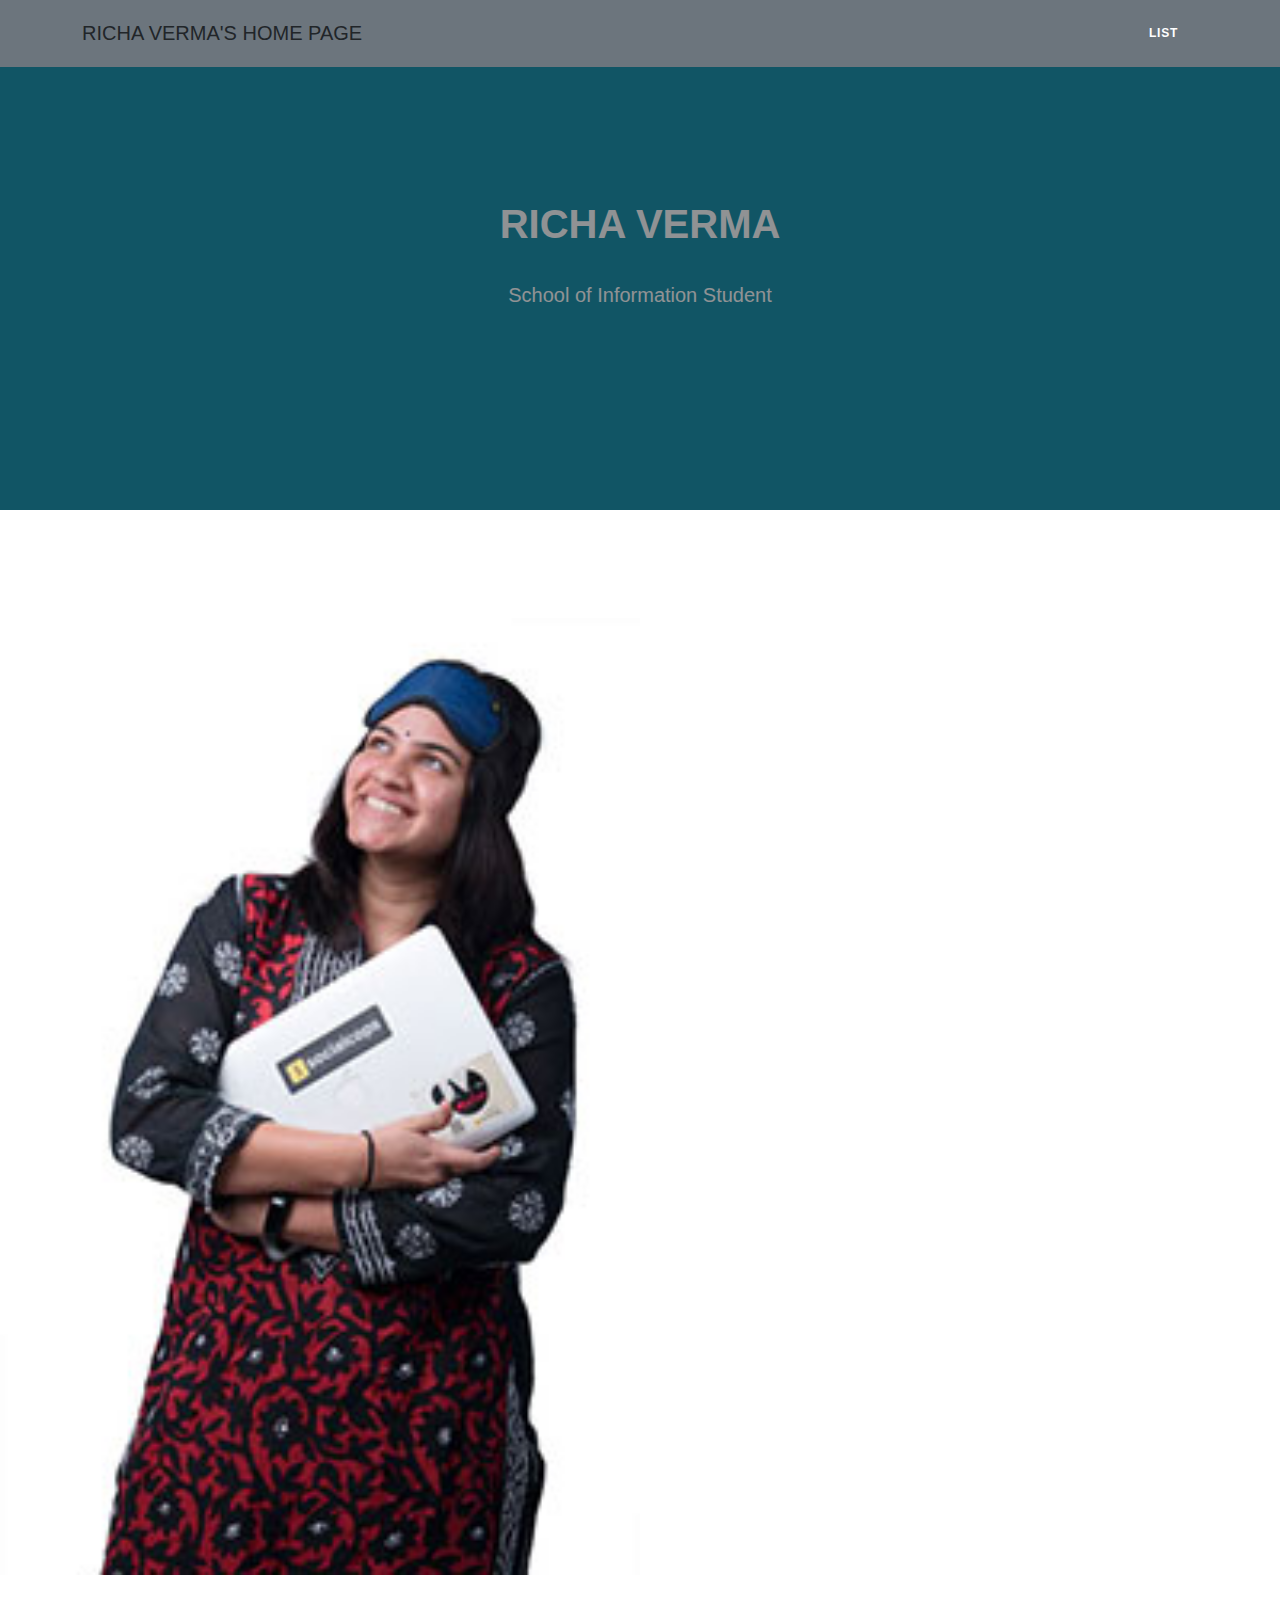
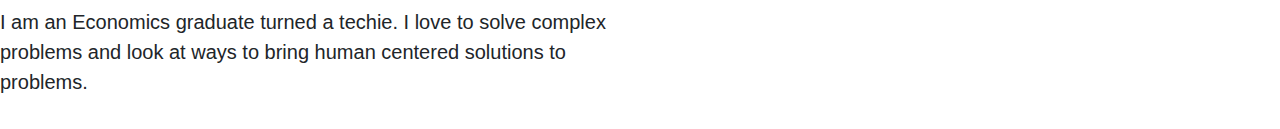
==== index.html @ cc1a4993 "updated layout" ====
<!DOCTYPE HTML>  
<html>  
    <header>
        <link rel="stylesheet" href="style3.css">
        <link rel="stylesheet" href="table_style.css">
        <title>Richa Verma's Resume</title>
    </header>
    <body>  
        <!---Navigation--->
        <!--This section of code defines the navigation bar at the top of the page.  The classes used here are defined in the style.css file.-->
        <nav class="navbar navbar-expand-lg bg-secondary text-uppercase fixed-top" id="mainNav">
            <div class="container">
                <!--This code defines the "My Webpage" link in the top left corner of the navigation pane-->
                <a class="navbar-dark" href="./index.html">Richa Verma's Home Page</a>
                <!--This code defines the "List" link in the top right corner of the navigation pane-->
                <ul class="navbar-nav ms-auto">
                    <li class="nav-item mx-0 mx-lg-1"><a class="nav-link py-3 px-0 px-lg-3 rounded" href="./list.html">List</a></li>
                </ul>
            </div>
        </nav>
        <!--This section defines the middle section of the webpage-->
        <header class="masthead bg-primary text-white text-center">
            <div class="container d-flex align-items-center flex-column">
                
                <!-- This code is for the student name-->
                <h1 class="masthead-heading text-uppercase mb-0">Richa Verma</h1>
                <!--This code creates the two lines separating the student name from the subtitle-->
                <div class="divider-custom divider-light">
                    <div class="divider-custom-line"></div>
                    <div class="divider-custom-line"></div>
                </div>
                <!--This code creates the subheading underneath the line dividers-->
                <p class="masthead-subheading font-weight-light mb-0">School of Information Student</p>
            </div>
        </header>
        <div class="row-cols-md-1">
            <br /><br />
          
            <div class="row-cols-md-2"> 
                <img src="thumb-richa-200.jpg" alt="Girl in a jacket"> 
             </div>
                <div class="row-cols-md-2"> 
               <p class="p">
                I am an Economics graduate turned a techie. I love to solve complex problems and look at ways to bring human centered solutions to problems. 
               </p>
            </div>
        </div>
    </body>

</html>
---- table_style.css ----
table {
  width: 75%;
  font-size: large;
}

td {
  padding: 10px;
}
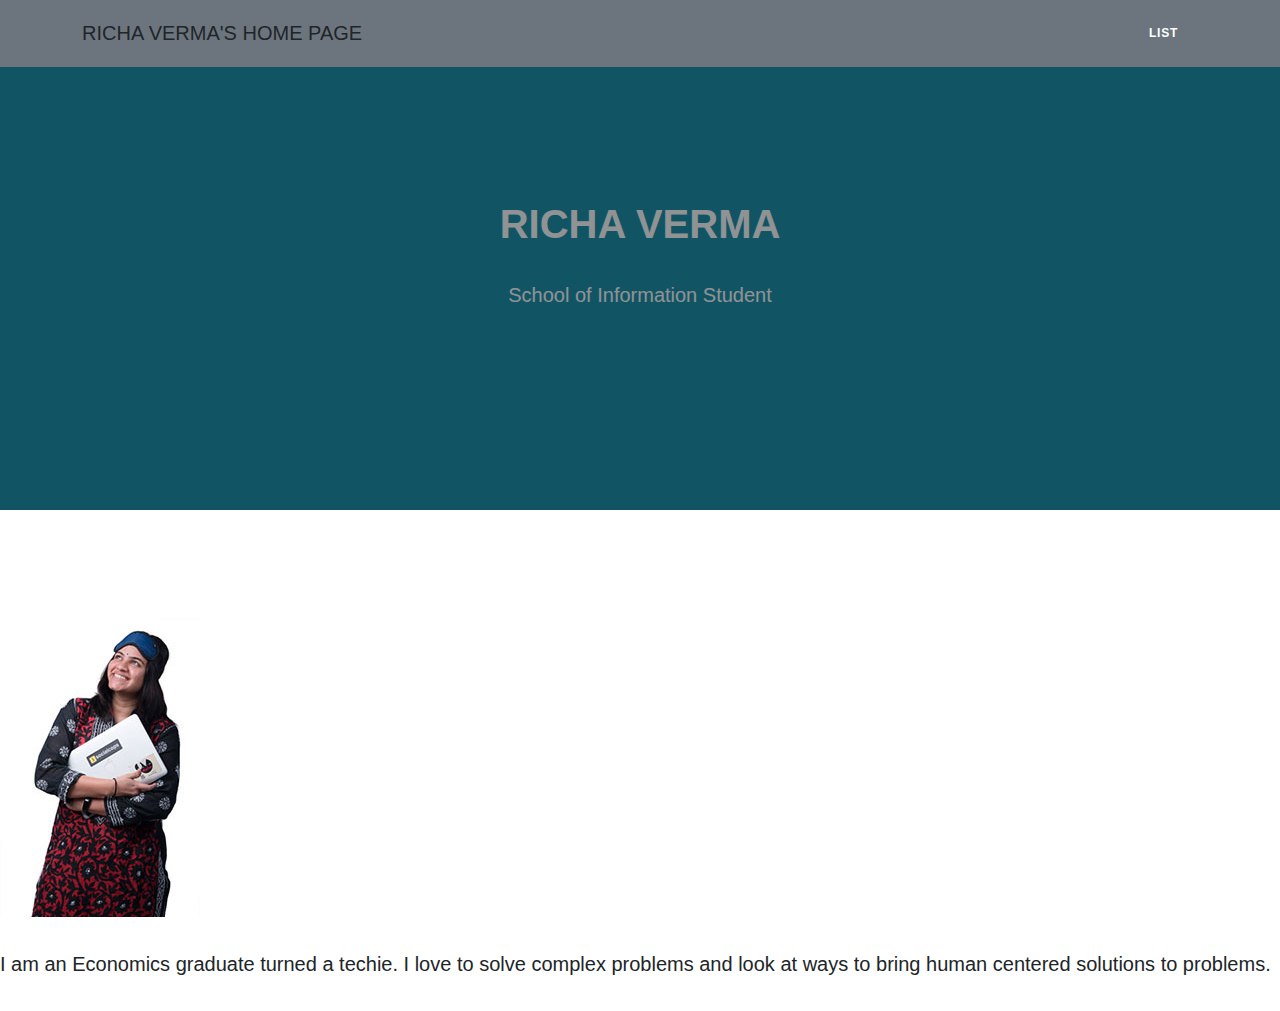
==== commit c5151509: "updated layout again" ====
--- a/index.html
+++ b/index.html
@@ -33,13 +33,13 @@
                 <p class="masthead-subheading font-weight-light mb-0">School of Information Student</p>
             </div>
         </header>
-        <div class="row-cols-md-1">
+        <div class="row-cols-lg-1">
             <br /><br />
           
-            <div class="row-cols-md-2"> 
+            <div class="col-md-6"> 
                 <img src="thumb-richa-200.jpg" alt="Girl in a jacket"> 
              </div>
-                <div class="row-cols-md-2"> 
+                <div class="col-md-6"> 
                <p class="p">
                 I am an Economics graduate turned a techie. I love to solve complex problems and look at ways to bring human centered solutions to problems. 
                </p>
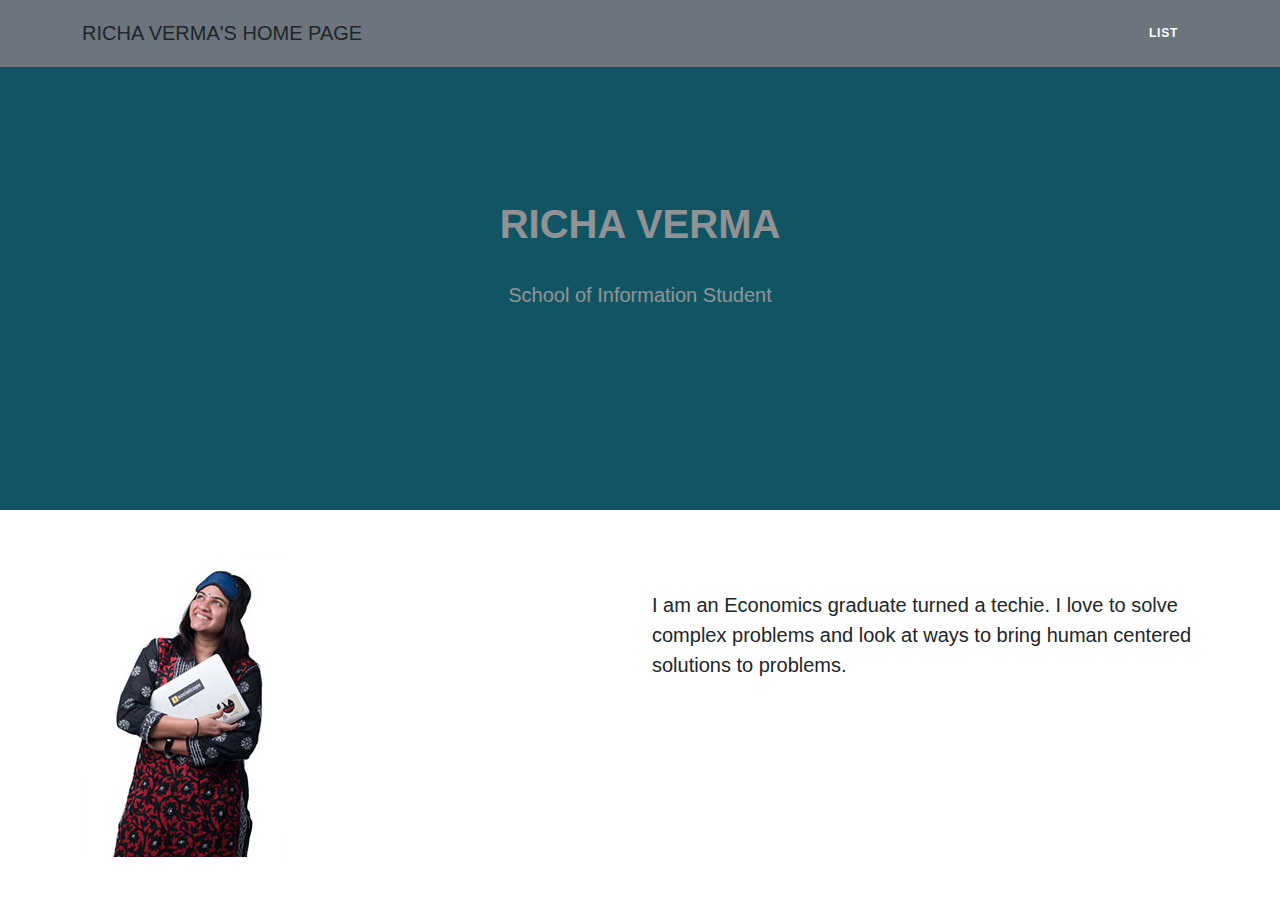
==== commit 6d63dec3: "new outline" ====
--- a/index.html
+++ b/index.html
@@ -33,11 +33,12 @@
                 <p class="masthead-subheading font-weight-light mb-0">School of Information Student</p>
             </div>
         </header>
-        <div class="row-cols-lg-1">
+    <div class="container">
+        <div class="row">
             <br /><br />
           
             <div class="col-md-6"> 
-                <img src="thumb-richa-200.jpg" alt="Girl in a jacket"> 
+                <img clas="img-thumbnail" src="thumb-richa-200.jpg" alt="Richa Verma"> 
              </div>
                 <div class="col-md-6"> 
                <p class="p">
@@ -45,6 +46,7 @@
                </p>
             </div>
         </div>
+    </div>
     </body>
 
 </html>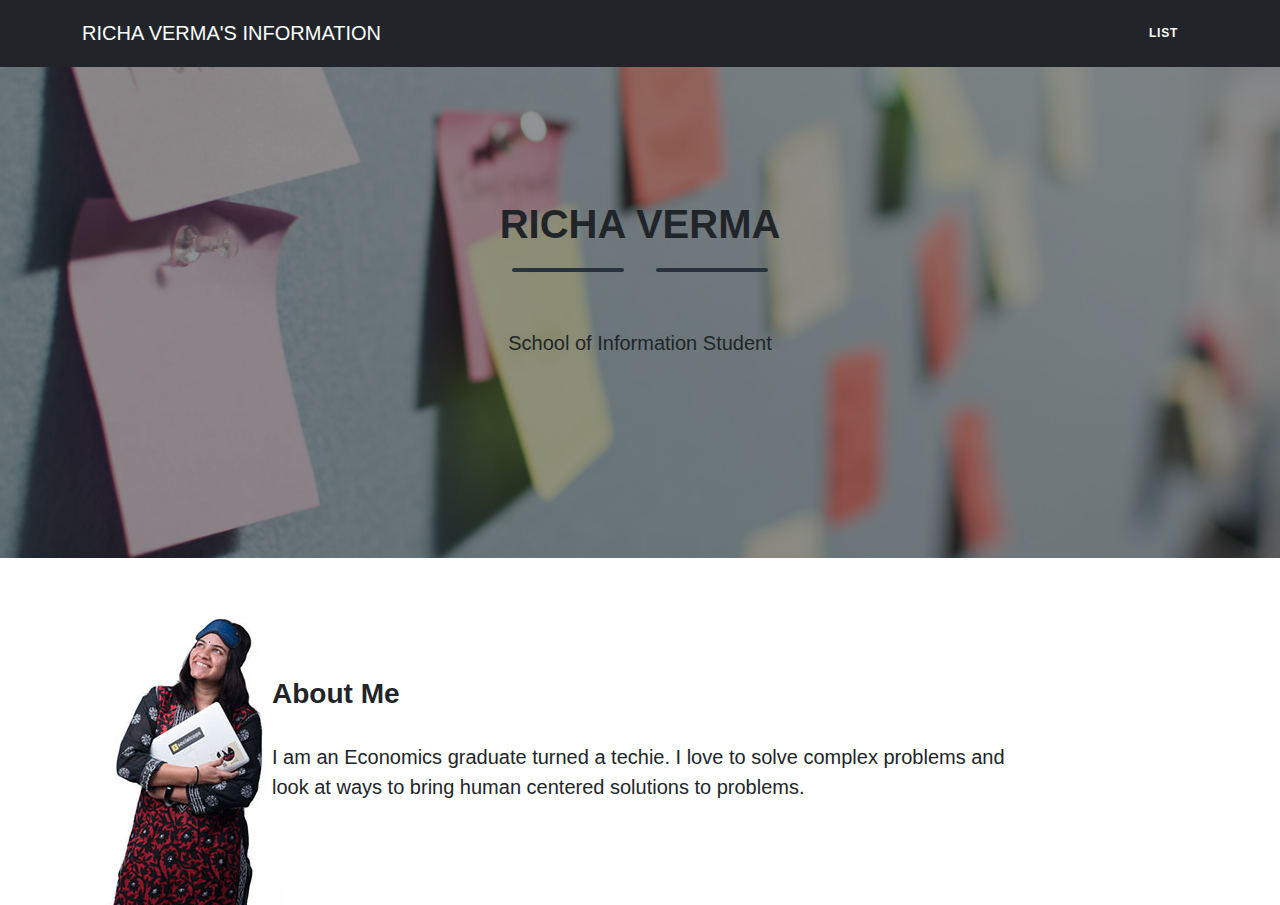
==== commit b122b998: "added bg image, fixed formatting, improved css" ====
--- a/index.html
+++ b/index.html
@@ -3,15 +3,15 @@
     <header>
         <link rel="stylesheet" href="style3.css">
         <link rel="stylesheet" href="table_style.css">
-        <title>Richa Verma's Resume</title>
+        <title>Richa Verma's Page</title>
     </header>
     <body>  
         <!---Navigation--->
         <!--This section of code defines the navigation bar at the top of the page.  The classes used here are defined in the style.css file.-->
-        <nav class="navbar navbar-expand-lg bg-secondary text-uppercase fixed-top" id="mainNav">
+        <nav class="navbar navbar-expand-lg bg-dark text-uppercase fixed-top" id="mainNav">
             <div class="container">
                 <!--This code defines the "My Webpage" link in the top left corner of the navigation pane-->
-                <a class="navbar-dark" href="./index.html">Richa Verma's Home Page</a>
+                <a class="navbar-light text-white" href="./index.html">Richa Verma's Information</a>
                 <!--This code defines the "List" link in the top right corner of the navigation pane-->
                 <ul class="navbar-nav ms-auto">
                     <li class="nav-item mx-0 mx-lg-1"><a class="nav-link py-3 px-0 px-lg-3 rounded" href="./list.html">List</a></li>
@@ -19,13 +19,14 @@
             </div>
         </nav>
         <!--This section defines the middle section of the webpage-->
-        <header class="masthead bg-primary text-white text-center">
+        <header class="masthead bg-white text-dark text-center ">
+            
             <div class="container d-flex align-items-center flex-column">
-                
+                                
                 <!-- This code is for the student name-->
-                <h1 class="masthead-heading text-uppercase mb-0">Richa Verma</h1>
+                <h1 class="masthead-heading text-uppercase text-dark mb-0">Richa Verma</h1>
                 <!--This code creates the two lines separating the student name from the subtitle-->
-                <div class="divider-custom divider-light">
+                <div class="divider-custom divider-dark">
                     <div class="divider-custom-line"></div>
                     <div class="divider-custom-line"></div>
                 </div>
@@ -33,14 +34,17 @@
                 <p class="masthead-subheading font-weight-light mb-0">School of Information Student</p>
             </div>
         </header>
-    <div class="container">
-        <div class="row">
+    <div class="container d-flex align-items-center flex-column">
+        <div class="row align-items-center">
             <br /><br />
           
-            <div class="col-md-6"> 
+            <div class="col-md-2"> 
                 <img clas="img-thumbnail" src="thumb-richa-200.jpg" alt="Richa Verma"> 
              </div>
-                <div class="col-md-6"> 
+                <div class="col-md-8"> 
+                <h3 class="portfolio-item">
+                    About Me
+                </h3>
                <p class="p">
                 I am an Economics graduate turned a techie. I love to solve complex problems and look at ways to bring human centered solutions to problems. 
                </p>
@@ -49,4 +53,8 @@
     </div>
     </body>
 
+    <div class="masthead">
+        
+    </div>
+
 </html>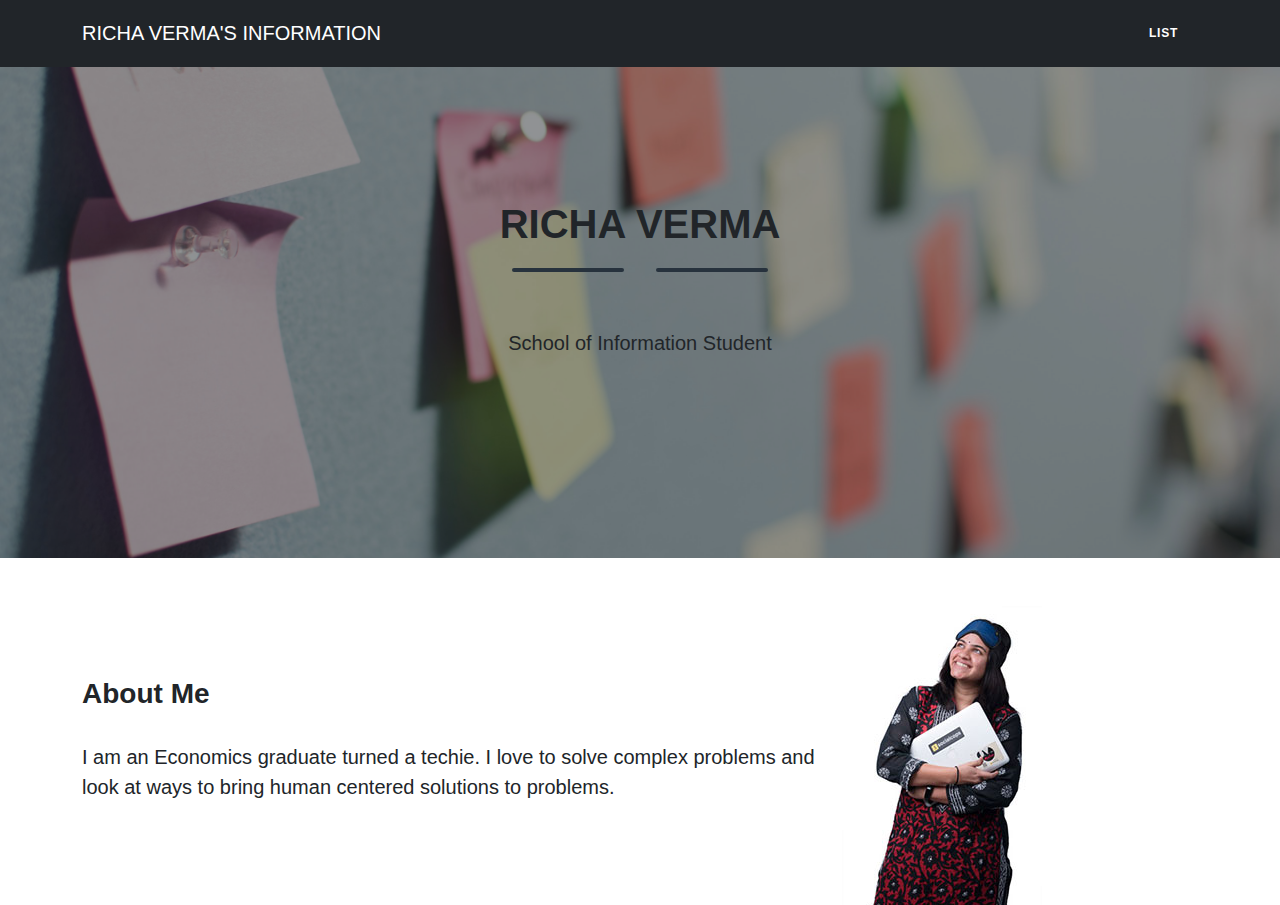
==== commit 2926d995: "json edited, list.html updated" ====
--- a/index.html
+++ b/index.html
@@ -38,9 +38,7 @@
         <div class="row align-items-center">
             <br /><br />
           
-            <div class="col-md-2"> 
-                <img clas="img-thumbnail" src="thumb-richa-200.jpg" alt="Richa Verma"> 
-             </div>
+            
                 <div class="col-md-8"> 
                 <h3 class="portfolio-item">
                     About Me
@@ -49,12 +47,13 @@
                 I am an Economics graduate turned a techie. I love to solve complex problems and look at ways to bring human centered solutions to problems. 
                </p>
             </div>
+
+            <div class="col-md-2"> 
+                <img clas="img-thumbnail" src="thumb-richa-200.jpg" alt="Richa Verma"> 
+             </div>
         </div>
     </div>
     </body>
 
-    <div class="masthead">
-        
-    </div>
 
 </html>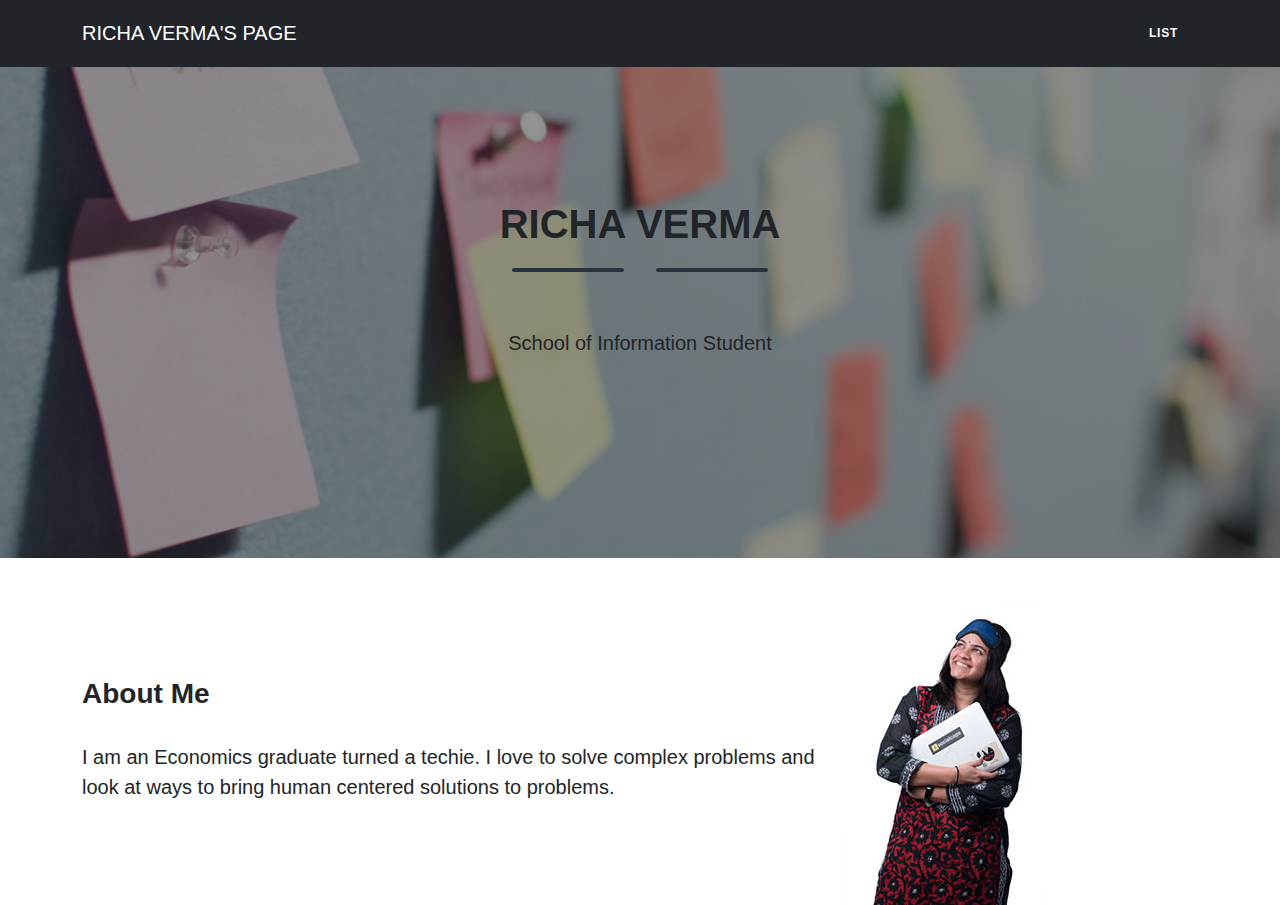
==== commit 37b10e7f: "updated reference" ====
--- a/index.html
+++ b/index.html
@@ -11,7 +11,7 @@
         <nav class="navbar navbar-expand-lg bg-dark text-uppercase fixed-top" id="mainNav">
             <div class="container">
                 <!--This code defines the "My Webpage" link in the top left corner of the navigation pane-->
-                <a class="navbar-light text-white" href="./index.html">Richa Verma's Information</a>
+                <a class="navbar-light text-white" href="./index.html">Richa Verma's Page</a>
                 <!--This code defines the "List" link in the top right corner of the navigation pane-->
                 <ul class="navbar-nav ms-auto">
                     <li class="nav-item mx-0 mx-lg-1"><a class="nav-link py-3 px-0 px-lg-3 rounded" href="./list.html">List</a></li>
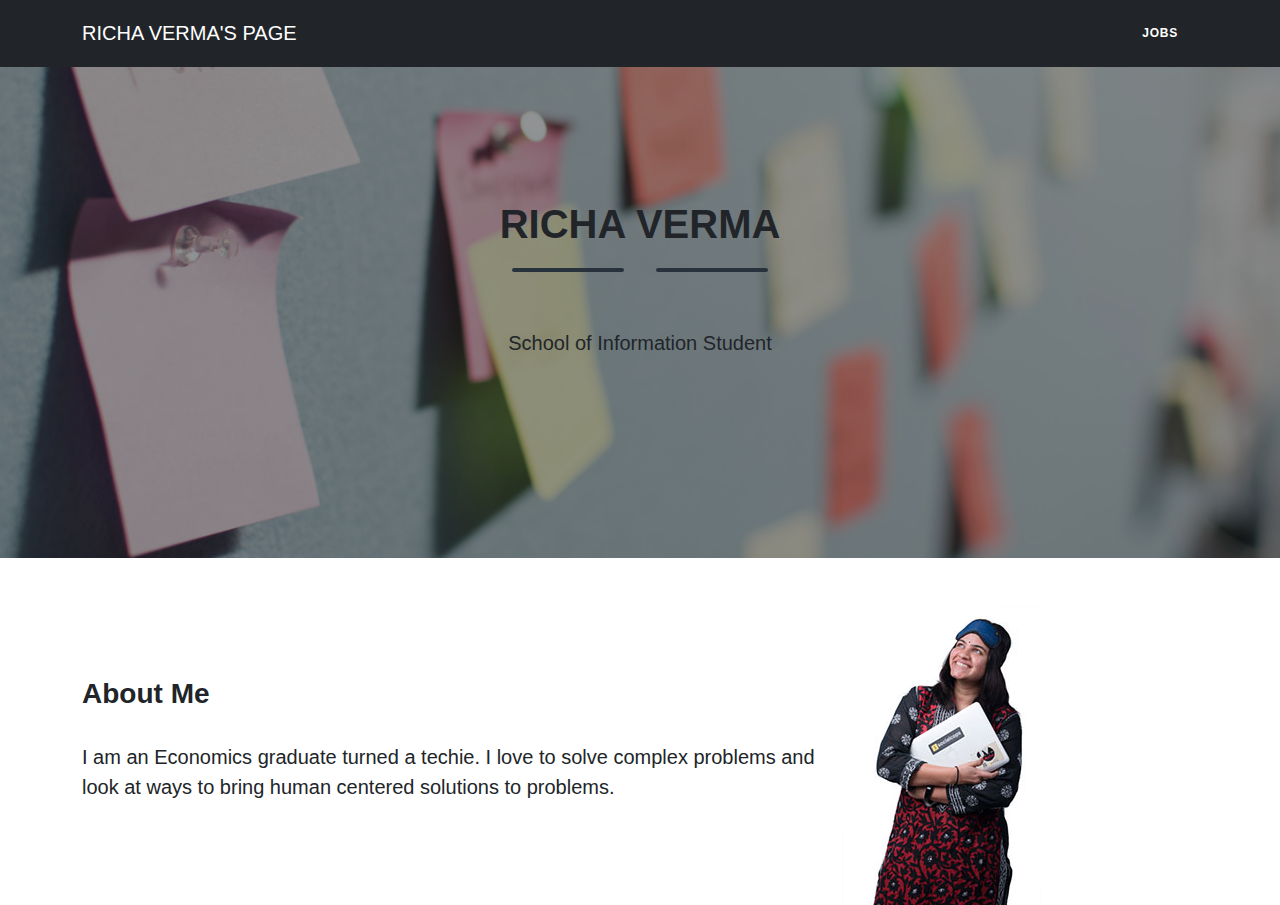
==== commit 3de862c8: "improved the default button" ====
--- a/index.html
+++ b/index.html
@@ -14,7 +14,7 @@
                 <a class="navbar-light text-white" href="./index.html">Richa Verma's Page</a>
                 <!--This code defines the "List" link in the top right corner of the navigation pane-->
                 <ul class="navbar-nav ms-auto">
-                    <li class="nav-item mx-0 mx-lg-1"><a class="nav-link py-3 px-0 px-lg-3 rounded" href="./list.html">List</a></li>
+                    <li class="nav-item mx-0 mx-lg-1"><a class="nav-link py-3 px-0 px-lg-3 rounded" href="./list.html">Jobs</a></li>
                 </ul>
             </div>
         </nav>
